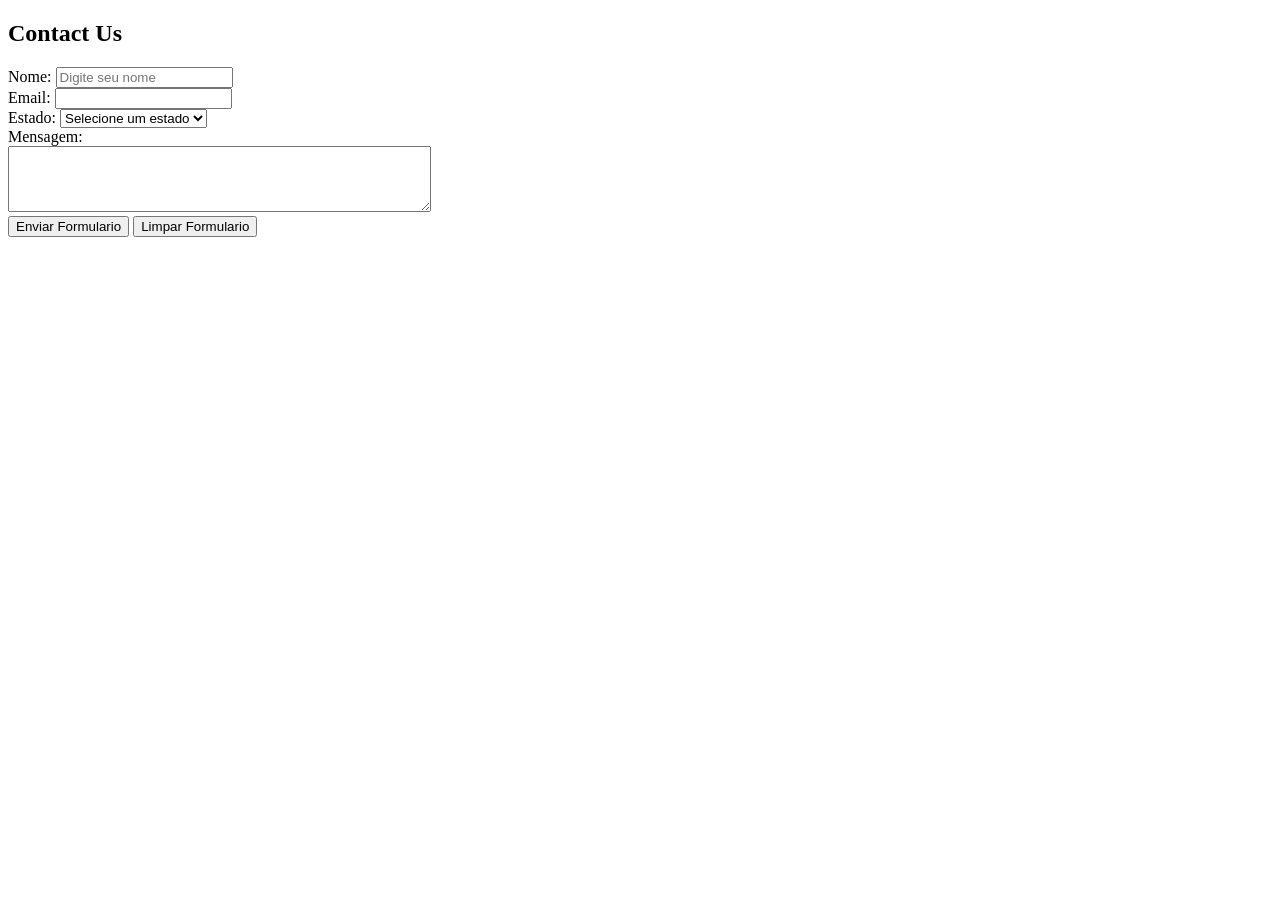
==== pages/contact.html @ 3861fb3e "htmnl: criando formulário" ====
<!DOCTYPE html>
<html lang="en">
<head>
    <meta charset="UTF-8">
    <meta name="viewport" content="width=device-width, initial-scale=1.0">
    <title>Contact</title>
</head>
<body>
    <section>
        <h1>Contact Us</h1>
        <form action="submit_form.php" method="post">
            <div>
                <label for="nome">Nome:</label>
                <input type="text" id="nome" name="nome" placeholder="Digite seu nome">
            </div>

            <div>
                <label for="email">Email:</label>
                <input type="email" id="email" name="email">
            </div>

            <div>
                <label for="estado">Estado:</label>
                <select name="estado" id="estado">
                    <option value=""> Selecione um estado </option>
                    <option value="SP">São Paulo</option>
                    <option value="RJ">Rio de Janeiro</option>
                    <option value="MG">Minas Gerais</option>
                </select>
            </div>

            <div>
                <div>
                    <label for="mensagem">Mensagem:</label>
                </div>
                <div>
                    <textarea id="mensagem" name="mensagem" rows="4" cols="50" maxlength="10"></textarea>
                </div>
            </div>

            <div>
                <input type="submit" value="Enviar Formulario">
                <input type="reset" value="Limpar Formulario">
            </div>

            <!-- <input type="checkbox" name="EN" value="ingles">EN
            <input type="checkbox" name="PT">PT
            <input type="checkbox" name="ES">ES -->
        </form>


        <!-- <a href="menu.html" target="alvo">menu</a>
        <br>
        <iframe src="../index.html" frameborder="1" name="alvo"></iframe> -->

        <iframe src="https://www.google.com/maps/embed?pb=!1m18!1m12!1m3!1d69404.16313390787!2d-46.68737663891345!3d-23.57345650880828!2m3!1f0!2f0!3f0!3m2!1i1024!2i768!4f13.1!3m3!1m2!1s0x94ce59d1cd341e75%3A0x646ff4a75c6b0493!2sAv.%20Nove%20de%20Julho%2C%20S%C3%A3o%20Paulo%20-%20SP!5e1!3m2!1sen!2sbr!4v1784770600126!5m2!1sen!2sbr" width="600" height="450" style="border:0;" allowfullscreen="" loading="lazy" referrerpolicy="strict-origin-when-cross-origin"></iframe>
    </section>
</body>
</html>
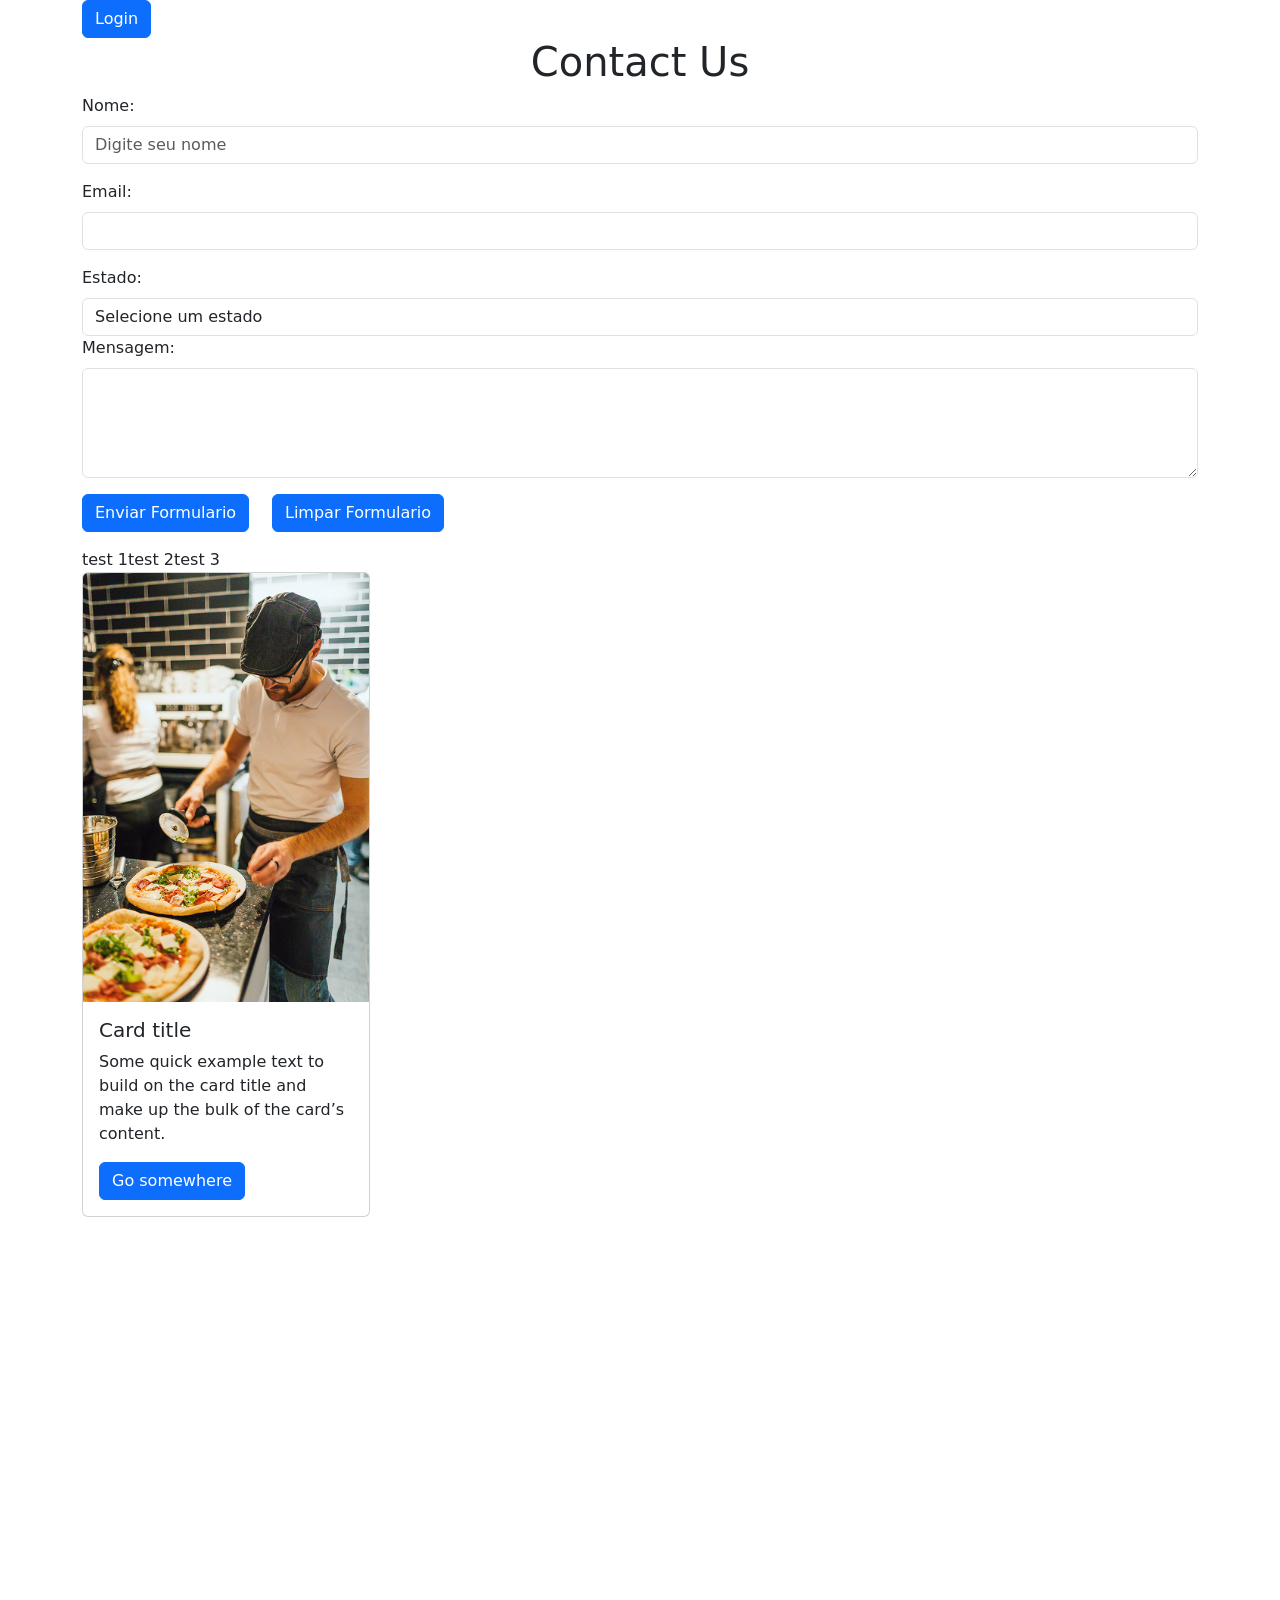
==== commit 32becb84: "javascript" ====
--- a/pages/contact.html
+++ b/pages/contact.html
@@ -4,56 +4,120 @@
     <meta charset="UTF-8">
     <meta name="viewport" content="width=device-width, initial-scale=1.0">
     <title>Contact</title>
+    <link href="https://cdn.jsdelivr.net/npm/bootstrap@5.3.8/dist/css/bootstrap.min.css" rel="stylesheet" integrity="sha384-sRIl4kxILFvY47J16cr9ZwB07vP4J8+LH7qKQnuqkuIAvNWLzeN8tE5YBujZqJLB" crossorigin="anonymous">
+    <style>
+        /* .btn-primary {
+            background-color: blueviolet;
+        }
+
+        .btn-primary:hover {
+            background-color: aquamarine;
+        } */
+    </style>
 </head>
 <body>
-    <section>
-        <h1>Contact Us</h1>
-        <form action="submit_form.php" method="post">
-            <div>
-                <label for="nome">Nome:</label>
-                <input type="text" id="nome" name="nome" placeholder="Digite seu nome">
+    <section class="fdsfsd" data-cibo-title="teste dfsadfsdfasdfasdf">
+        <div class="container">
+            
+            <!-- Button trigger modal -->
+            <button type="button" class="btn btn-primary" data-bs-toggle="modal" data-bs-target="#exampleModal">
+                Login
+            </button>
+
+            <!-- Modal -->
+            <div class="modal fade" id="exampleModal" tabindex="-1" aria-labelledby="exampleModalLabel" aria-hidden="true">
+            <div class="modal-dialog">
+                <div class="modal-content">
+                <div class="modal-header">
+                    <h1 class="modal-title fs-5" id="exampleModalLabel">Modal title</h1>
+                    <button type="button" class="btn-close" data-bs-dismiss="modal" aria-label="Close"></button>
+                </div>
+                <div class="modal-body">
+                    <div class="mb-3">
+                        <label for="exampleFormControlInput1" class="form-label">Email address</label>
+                        <input type="email" class="form-control" id="exampleFormControlInput1" placeholder="name@example.com">
+                        </div>
+                        <div class="mb-3">
+                        <label for="exampleFormControlTextarea1" class="form-label">Example textarea</label>
+                        <textarea class="form-control" id="exampleFormControlTextarea1" rows="3"></textarea>
+                    </div>
+                </div>
+                <div class="modal-footer">
+                    <button type="button" class="btn btn-secondary" data-bs-dismiss="modal">Sair</button>
+                    <button type="button" class="btn btn-primary">Logar</button>
+                </div>
+                </div>
+            </div>
             </div>
 
-            <div>
-                <label for="email">Email:</label>
-                <input type="email" id="email" name="email">
-            </div>
 
-            <div>
-                <label for="estado">Estado:</label>
-                <select name="estado" id="estado">
-                    <option value=""> Selecione um estado </option>
-                    <option value="SP">São Paulo</option>
-                    <option value="RJ">Rio de Janeiro</option>
-                    <option value="MG">Minas Gerais</option>
-                </select>
-            </div>
+            <h1 class="text-start text-lg-center">Contact Us</h1>
+            <form action="submit_form.php" method="post">
+                <div class="mb-3">
+                    <label for="nome" class="form-label">Nome:</label>
+                    <input class="form-control" type="text" id="nome" name="nome" placeholder="Digite seu nome">
+                </div>
 
-            <div>
+                <div class="mb-3">
+                    <label for="email" class="form-label">Email:</label>
+                    <input class="form-control" type="email" id="email" name="email">
+                </div>
+
                 <div>
-                    <label for="mensagem">Mensagem:</label>
+                    <label for="estado" class="form-label">Estado:</label>
+                    <select name="estado" id="estado" class="form-control">
+                        <option value=""> Selecione um estado </option>
+                        <option value="SP">São Paulo</option>
+                        <option value="RJ">Rio de Janeiro</option>
+                        <option value="MG">Minas Gerais</option>
+                    </select>
                 </div>
-                <div>
-                    <textarea id="mensagem" name="mensagem" rows="4" cols="50" maxlength="10"></textarea>
+
+                <div class="mb-3">
+                    <div>
+                        <label for="mensagem"  class="form-label">Mensagem:</label>
+                    </div>
+                    <div>
+                        <textarea class="form-control" id="mensagem" name="mensagem" rows="4" cols="50" maxlength="10"></textarea>
+                    </div>
                 </div>
-            </div>
 
-            <div>
-                <input type="submit" value="Enviar Formulario">
-                <input type="reset" value="Limpar Formulario">
-            </div>
+                <div class="mb-3 row">
+                    <div class="col-2">
+                        <input type="submit" value="Enviar Formulario" class="btn btn-primary">
+                    </div>
+                    <div class="col-3">
+                        <input type="reset" value="Limpar Formulario" class="btn btn-primary">
+                    </div>
+                </div>
 
-            <!-- <input type="checkbox" name="EN" value="ingles">EN
-            <input type="checkbox" name="PT">PT
-            <input type="checkbox" name="ES">ES -->
-        </form>
+                <div class="d-flex ">
+                    <div>test 1</div>
+                    <div>test 2</div>
+                    <div>test 3</div>
+                </div>
 
-
-        <!-- <a href="menu.html" target="alvo">menu</a>
-        <br>
-        <iframe src="../index.html" frameborder="1" name="alvo"></iframe> -->
-
-        <iframe src="https://www.google.com/maps/embed?pb=!1m18!1m12!1m3!1d69404.16313390787!2d-46.68737663891345!3d-23.57345650880828!2m3!1f0!2f0!3f0!3m2!1i1024!2i768!4f13.1!3m3!1m2!1s0x94ce59d1cd341e75%3A0x646ff4a75c6b0493!2sAv.%20Nove%20de%20Julho%2C%20S%C3%A3o%20Paulo%20-%20SP!5e1!3m2!1sen!2sbr!4v1784770600126!5m2!1sen!2sbr" width="600" height="450" style="border:0;" allowfullscreen="" loading="lazy" referrerpolicy="strict-origin-when-cross-origin"></iframe>
+                <!-- <input type="checkbox" name="EN" value="ingles">EN
+                <input type="checkbox" name="PT">PT
+                <input type="checkbox" name="ES">ES -->
+            </form>
+            <div class="card" style="width: 18rem;">
+                <img src="../images/team-photo.png" class="card-img-top" alt="...">
+                <div class="card-body">
+                    <h5 class="card-title">Card title</h5>
+                    <p class="card-text">Some quick example text to build on the card title and make up the bulk of the card’s content.</p>
+                    <a href="#" class="btn btn-primary">Go somewhere</a>
+                </div>
+                </div>
+            <iframe class="" src="https://www.google.com/maps/embed?pb=!1m18!1m12!1m3!1d69404.16313390787!2d-46.68737663891345!3d-23.57345650880828!2m3!1f0!2f0!3f0!3m2!1i1024!2i768!4f13.1!3m3!1m2!1s0x94ce59d1cd341e75%3A0x646ff4a75c6b0493!2sAv.%20Nove%20de%20Julho%2C%20S%C3%A3o%20Paulo%20-%20SP!5e1!3m2!1sen!2sbr!4v1784770600126!5m2!1sen!2sbr" width="600" height="450" style="border:0;" allowfullscreen="" loading="lazy" referrerpolicy="strict-origin-when-cross-origin"></iframe>
+        </div>
     </section>
+<!-- <a href="menu.html" target="alvo">menu</a>
+<br>
+<iframe src="../index.html" frameborder="1" name="alvo"></iframe> -->
+    
+    <script src="https://cdn.jsdelivr.net/npm/bootstrap@5.3.8/dist/js/bootstrap.bundle.min.js" integrity="sha384-FKyoEForCGlyvwx9Hj09JcYn3nv7wiPVlz7YYwJrWVcXK/BmnVDxM+D2scQbITxI" crossorigin="anonymous"></script>
+    <script src="https://cdn.jsdelivr.net/npm/@popperjs/core@2.11.8/dist/umd/popper.min.js" integrity="sha384-I7E8VVD/ismYTF4hNIPjVp/Zjvgyol6VFvRkX/vR+Vc4jQkC+hVqc2pM8ODewa9r" crossorigin="anonymous"></script>
+    <script src="https://cdn.jsdelivr.net/npm/bootstrap@5.3.8/dist/js/bootstrap.min.js" integrity="sha384-G/EV+4j2dNv+tEPo3++6LCgdCROaejBqfUeNjuKAiuXbjrxilcCdDz6ZAVfHWe1Y" crossorigin="anonymous"></script>
 </body>
 </html>
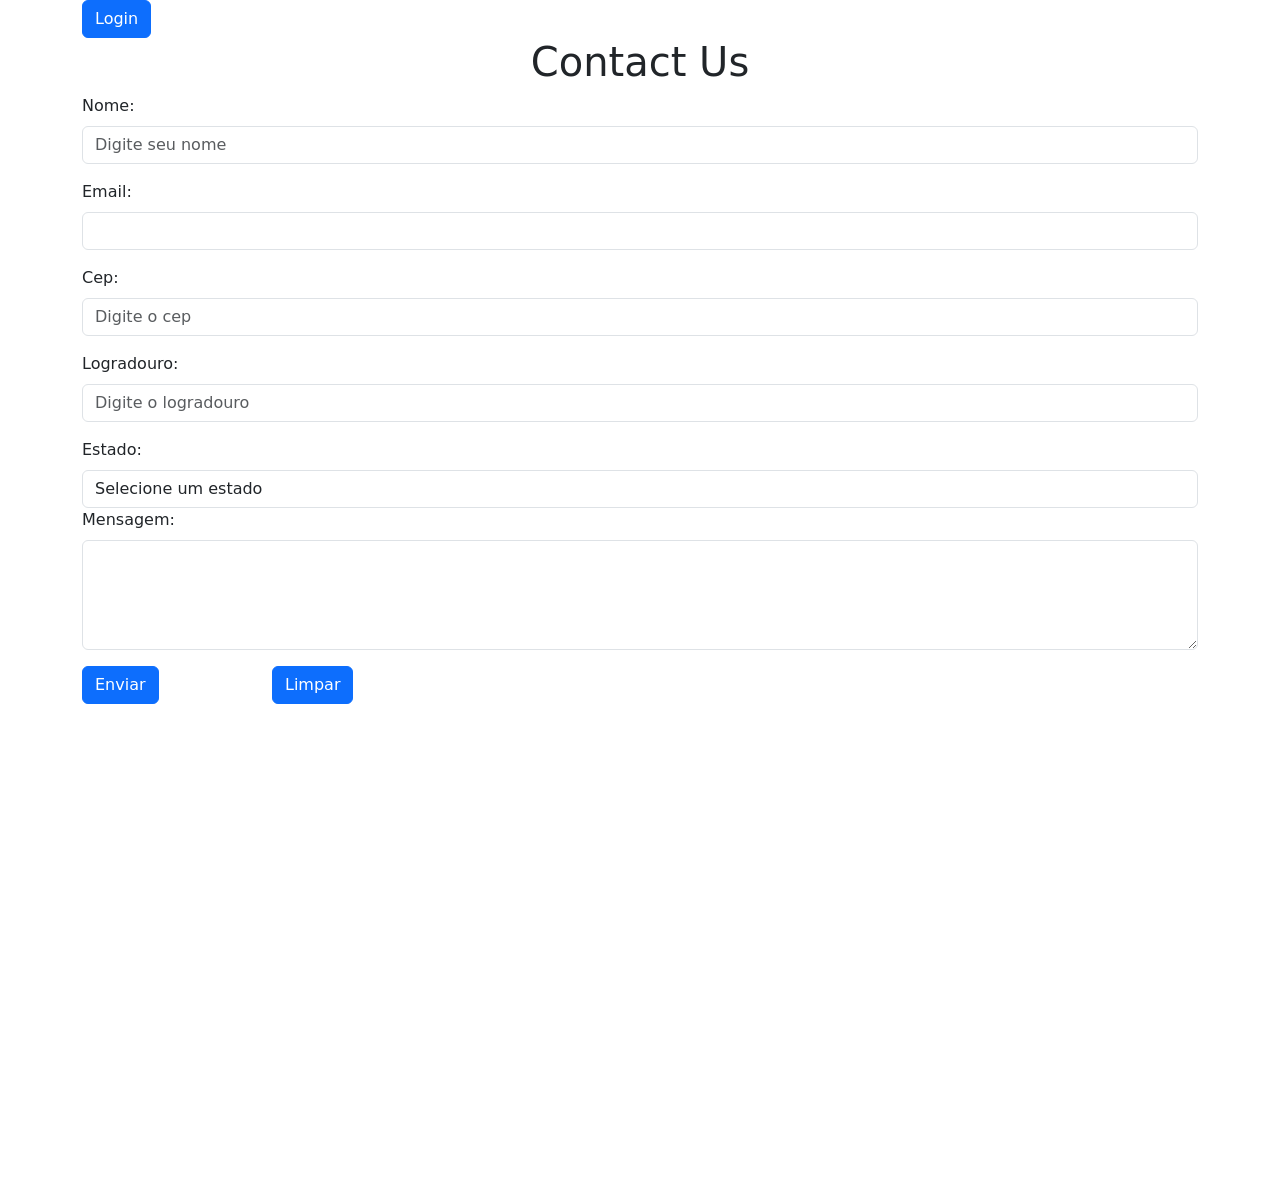
==== commit f5097903: "js: ajax" ====
--- a/pages/contact.html
+++ b/pages/contact.html
@@ -52,15 +52,29 @@
 
 
             <h1 class="text-start text-lg-center">Contact Us</h1>
-            <form action="submit_form.php" method="post">
+            <form id="form-contact" action="http://localhost:3001/form-contato" method="post">
+
                 <div class="mb-3">
                     <label for="nome" class="form-label">Nome:</label>
                     <input class="form-control" type="text" id="nome" name="nome" placeholder="Digite seu nome">
+                    <div class="alert alert-danger" data-js="aviso" style="display: none;">
+
+                    </div>
                 </div>
 
                 <div class="mb-3">
                     <label for="email" class="form-label">Email:</label>
                     <input class="form-control" type="email" id="email" name="email">
+                </div>
+
+                <div class="mb-3">
+                    <label for="cep" class="form-label">Cep:</label>
+                    <input class="form-control" type="text" id="cep" name="cep" placeholder="Digite o cep">
+                </div>
+
+                <div class="mb-3">
+                    <label for="logradouro" class="form-label">Logradouro:</label>
+                    <input class="form-control" type="text" id="logradouro" name="logradouro" placeholder="Digite o logradouro">
                 </div>
 
                 <div>
@@ -84,31 +98,26 @@
 
                 <div class="mb-3 row">
                     <div class="col-2">
-                        <input type="submit" value="Enviar Formulario" class="btn btn-primary">
+                        <input data-js="submit" type="submit" value="Enviar" class="btn btn-primary">
                     </div>
                     <div class="col-3">
-                        <input type="reset" value="Limpar Formulario" class="btn btn-primary">
+                        <input type="reset" value="Limpar" class="btn btn-primary">
                     </div>
                 </div>
 
-                <div class="d-flex ">
-                    <div>test 1</div>
-                    <div>test 2</div>
-                    <div>test 3</div>
-                </div>
 
                 <!-- <input type="checkbox" name="EN" value="ingles">EN
                 <input type="checkbox" name="PT">PT
                 <input type="checkbox" name="ES">ES -->
             </form>
-            <div class="card" style="width: 18rem;">
+            <!-- <div class="card" style="width: 18rem;">
                 <img src="../images/team-photo.png" class="card-img-top" alt="...">
                 <div class="card-body">
                     <h5 class="card-title">Card title</h5>
                     <p class="card-text">Some quick example text to build on the card title and make up the bulk of the card’s content.</p>
                     <a href="#" class="btn btn-primary">Go somewhere</a>
                 </div>
-                </div>
+                </div> -->
             <iframe class="" src="https://www.google.com/maps/embed?pb=!1m18!1m12!1m3!1d69404.16313390787!2d-46.68737663891345!3d-23.57345650880828!2m3!1f0!2f0!3f0!3m2!1i1024!2i768!4f13.1!3m3!1m2!1s0x94ce59d1cd341e75%3A0x646ff4a75c6b0493!2sAv.%20Nove%20de%20Julho%2C%20S%C3%A3o%20Paulo%20-%20SP!5e1!3m2!1sen!2sbr!4v1784770600126!5m2!1sen!2sbr" width="600" height="450" style="border:0;" allowfullscreen="" loading="lazy" referrerpolicy="strict-origin-when-cross-origin"></iframe>
         </div>
     </section>
@@ -119,5 +128,6 @@
     <script src="https://cdn.jsdelivr.net/npm/bootstrap@5.3.8/dist/js/bootstrap.bundle.min.js" integrity="sha384-FKyoEForCGlyvwx9Hj09JcYn3nv7wiPVlz7YYwJrWVcXK/BmnVDxM+D2scQbITxI" crossorigin="anonymous"></script>
     <script src="https://cdn.jsdelivr.net/npm/@popperjs/core@2.11.8/dist/umd/popper.min.js" integrity="sha384-I7E8VVD/ismYTF4hNIPjVp/Zjvgyol6VFvRkX/vR+Vc4jQkC+hVqc2pM8ODewa9r" crossorigin="anonymous"></script>
     <script src="https://cdn.jsdelivr.net/npm/bootstrap@5.3.8/dist/js/bootstrap.min.js" integrity="sha384-G/EV+4j2dNv+tEPo3++6LCgdCROaejBqfUeNjuKAiuXbjrxilcCdDz6ZAVfHWe1Y" crossorigin="anonymous"></script>
+    <script src="../js/contact-form.js"></script>
 </body>
 </html>
